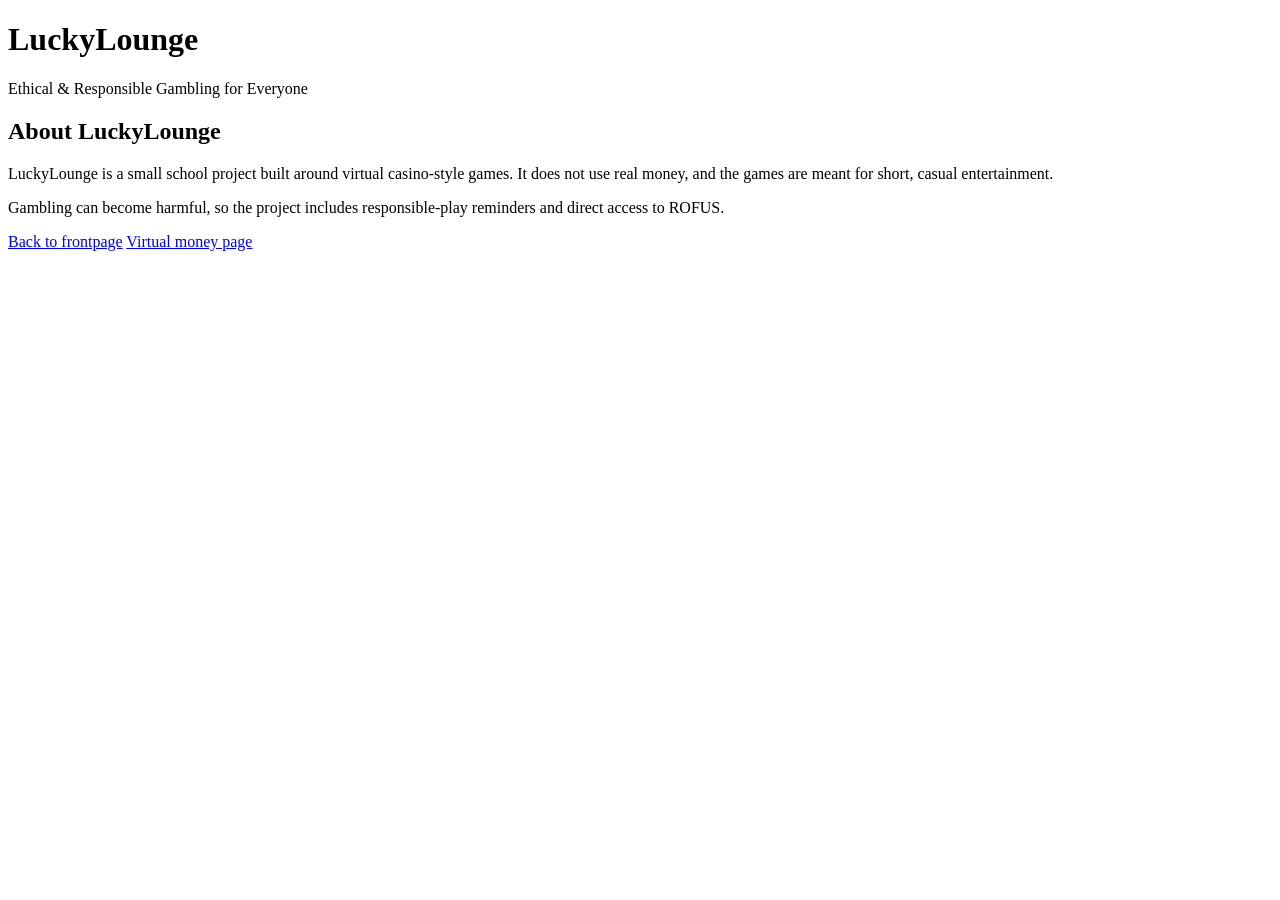
==== about.html @ 30599f70 "Add about.html for project information" ====
<!DOCTYPE html>
<html lang="en">
<head>
  <meta charset="UTF-8">
  <meta name="viewport" content="width=device-width, initial-scale=1.0">
  <title>LuckyLounge - About</title>
  <link rel="stylesheet" href="styles.css">
</head>
<body>
  <main id="app" class="auth-app">
    <header>
      <h1>LuckyLounge</h1>
      <p>Ethical &amp; Responsible Gambling for Everyone</p>
    </header>

    <section class="about-page">
      <h2>About LuckyLounge</h2>
      <p>
        LuckyLounge is a small school project built around virtual casino-style
        games. It does not use real money, and the games are meant for short,
        casual entertainment.
      </p>
      <p>
        Gambling can become harmful, so the project includes responsible-play
        reminders and direct access to ROFUS.
      </p>
      <a class="primary-link" href="index.html">Back to frontpage</a>
      <a class="primary-link secondary-link" href="wallet.html">Virtual money page</a>
    </section>
  </main>
</body>
</html>
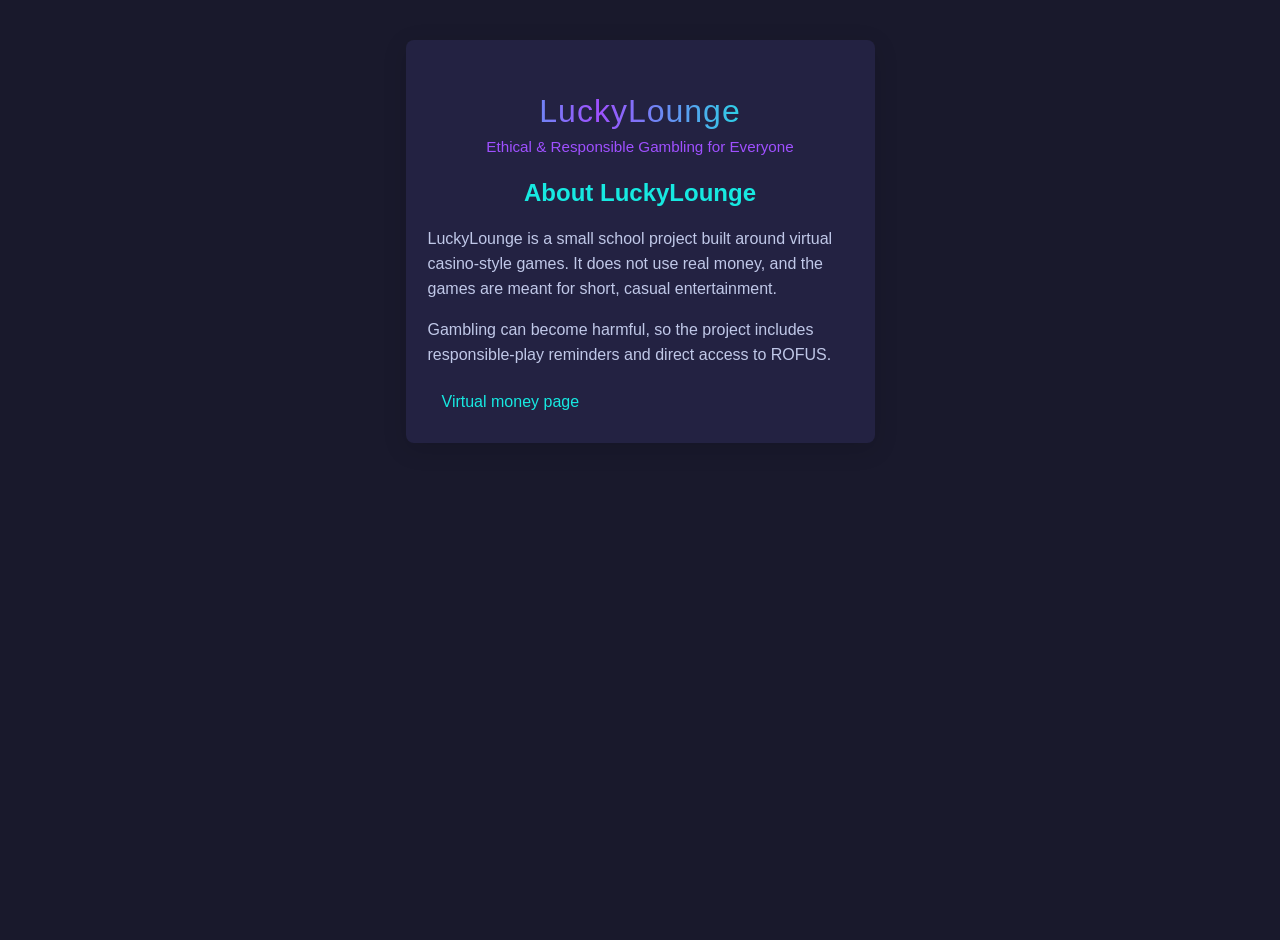
==== commit 78e20157: "Enhance about.html with header link and comments Updated the header to include a link back to the ho" ====
--- a/about.html
+++ b/about.html
@@ -1,6 +1,7 @@
 <!DOCTYPE html>
 <html lang="en">
 <head>
+  <!-- Basic metadata and the shared site stylesheet. -->
   <meta charset="UTF-8">
   <meta name="viewport" content="width=device-width, initial-scale=1.0">
   <title>LuckyLounge - About</title>
@@ -8,11 +9,13 @@
 </head>
 <body>
   <main id="app" class="auth-app">
+    <!-- Simple page header with a link back to the homepage. -->
     <header>
-      <h1>LuckyLounge</h1>
+      <h1><a href="index.html">LuckyLounge</a></h1>
       <p>Ethical &amp; Responsible Gambling for Everyone</p>
     </header>
 
+    <!-- Short project description and a link to the balance page. -->
     <section class="about-page">
       <h2>About LuckyLounge</h2>
       <p>
@@ -24,7 +27,6 @@
         Gambling can become harmful, so the project includes responsible-play
         reminders and direct access to ROFUS.
       </p>
-      <a class="primary-link" href="index.html">Back to frontpage</a>
       <a class="primary-link secondary-link" href="wallet.html">Virtual money page</a>
     </section>
   </main>
--- a/styles.css
+++ b/styles.css
@@ -0,0 +1,1031 @@
+body {
+  background: #19192c;
+  color: #e1eaff;
+  font-family: Segoe UI, Arial, sans-serif;
+  min-height: 100vh;
+  margin: 0;
+}
+
+main#app {
+  max-width: 980px;
+  margin: 40px auto;
+  padding: 32px 22px;
+  background: #232242;
+  border-radius: 8px;
+  box-shadow: 0 6px 24px #0002;
+}
+
+main#app.auth-app {
+  max-width: 425px;
+}
+
+h1 {
+  font-size: 2rem;
+  text-align: center;
+  background: linear-gradient(90deg, #17e9e1, #9f50ff, #17e9e1 80%);
+  background-clip: text;
+  -webkit-background-clip: text;
+  color: transparent;
+  -webkit-text-fill-color: transparent;
+  font-weight: 700;
+  margin-bottom: 8px;
+  letter-spacing: 1px;
+}
+
+h2,
+h4 {
+  text-align: center;
+  color: #17e9e1;
+}
+
+header p {
+  text-align: center;
+  color: #9f50ff;
+  margin: 0 0 24px 0;
+  font-size: 0.95em;
+}
+
+button {
+  margin: 8px 3px 15px 2px;
+  padding: 10px 20px;
+  font-size: 1em;
+  background: linear-gradient(90deg, #17e9e1, #9f50ff);
+  border: none;
+  border-radius: 8px;
+  color: #13121e;
+  font-weight: bold;
+  cursor: pointer;
+  box-shadow: 0 2px 8px #17e9e155;
+  transition: background .16s, color .16s, box-shadow .16s;
+}
+
+button:hover {
+  background: linear-gradient(90deg, #9f50ff, #17e9e1);
+}
+
+a {
+  color: #17e9e1;
+  text-decoration: none;
+  font-weight: 500;
+  transition: color .2s;
+}
+
+a:hover {
+  color: #9f50ff;
+  text-decoration: underline;
+}
+
+hr {
+  border: none;
+  border-top: 1px solid #2b2a4a;
+}
+
+.user-bar {
+  display: flex;
+  align-items: center;
+  justify-content: center;
+  gap: 10px;
+  margin: 14px auto 0 auto;
+  flex-wrap: wrap;
+}
+
+.account-pill {
+  display: flex;
+  align-items: center;
+  gap: 8px;
+  background: #1b1f3c;
+  border: 1px solid #3d4e7c;
+  border-radius: 8px;
+  color: #e1eaff;
+  min-height: 38px;
+  padding: 0 12px;
+}
+
+.account-label {
+  color: #9ca8c8;
+  font-size: 0.78em;
+  font-weight: 700;
+  letter-spacing: 0;
+  text-transform: uppercase;
+}
+
+.account-actions {
+  display: flex;
+  gap: 8px;
+  flex-wrap: wrap;
+  justify-content: center;
+}
+
+.account-link {
+  display: inline-flex;
+  align-items: center;
+  justify-content: center;
+  min-height: 38px;
+  padding: 0 14px;
+  background: transparent;
+  border: 1.5px solid #17e9e1;
+  border-radius: 8px;
+  color: #17e9e1;
+  font-size: 0.9em;
+  font-weight: 800;
+  text-decoration: none;
+}
+
+.account-link:hover {
+  background: #17e9e1;
+  color: #13121e;
+  text-decoration: none;
+}
+
+.account-link.logout-link {
+  border-color: #ff3c82;
+  color: #ff8bb4;
+}
+
+.account-link.logout-link:hover {
+  background: #ff3c82;
+  color: #fff;
+}
+
+#frontpage-section {
+  display: grid;
+  gap: 22px;
+}
+
+.intro-panel {
+  max-width: 680px;
+  margin: 0 auto;
+  text-align: center;
+}
+
+.intro-panel h2,
+.responsible-panel h2 {
+  margin: 4px 0 10px 0;
+}
+
+.intro-panel p,
+.responsible-panel p,
+.game-card p {
+  color: #c0c8e8;
+  line-height: 1.55;
+}
+
+.eyebrow {
+  color: #17e9e1;
+  font-size: 0.78em;
+  font-weight: 700;
+  letter-spacing: 0;
+  margin: 0;
+  text-transform: uppercase;
+}
+
+.game-preview-grid {
+  display: grid;
+  grid-template-columns: repeat(3, minmax(0, 1fr));
+  gap: 16px;
+}
+
+.game-card {
+  background: #1b1f3c;
+  border: 1px solid #3d4e7c;
+  border-radius: 8px;
+  padding: 16px;
+  display: grid;
+  gap: 10px;
+  min-height: 270px;
+}
+
+.game-card h3 {
+  color: #17e9e1;
+  margin: 0;
+}
+
+.game-card p {
+  margin: 0;
+}
+
+.game-card-art {
+  min-height: 90px;
+  border: 1px solid #3d4e7c;
+  border-radius: 8px;
+  background: #14172d;
+  display: flex;
+  align-items: center;
+  justify-content: center;
+}
+
+.slot-art {
+  gap: 6px;
+}
+
+.slot-art span {
+  width: 72px;
+  min-height: 48px;
+  border: 2px solid #17e9e1;
+  border-radius: 8px;
+  display: flex;
+  align-items: center;
+  justify-content: center;
+  color: #fff;
+  font-size: 2em;
+  text-align: center;
+  background: #2b215c;
+}
+
+.dice-art {
+  width: 88px;
+  min-height: 88px;
+  justify-self: center;
+  display: grid;
+  grid-template-columns: repeat(3, 1fr);
+  grid-template-rows: repeat(3, 1fr);
+  gap: 8px;
+  padding: 18px;
+}
+
+.dice-art span {
+  width: 10px;
+  height: 10px;
+  background: #17e9e1;
+  border-radius: 50%;
+  align-self: center;
+  justify-self: center;
+}
+
+.dice-art span:nth-child(1) { grid-area: 1 / 1; }
+.dice-art span:nth-child(2) { grid-area: 1 / 3; }
+.dice-art span:nth-child(3) { grid-area: 2 / 1; }
+.dice-art span:nth-child(4) { grid-area: 2 / 3; }
+.dice-art span:nth-child(5) { grid-area: 3 / 1; }
+.dice-art span:nth-child(6) { grid-area: 3 / 3; }
+
+.plinko-art {
+  flex-direction: column;
+  gap: 6px;
+}
+
+.preview-plinko-row {
+  display: flex;
+  justify-content: center;
+  gap: 8px;
+}
+
+.preview-plinko-row span {
+  width: 16px;
+  height: 16px;
+  border-radius: 50%;
+  background: #17e9e1;
+  box-shadow: 0 0 12px #17e9e155;
+}
+
+.preview-plinko-row strong {
+  min-width: 38px;
+  border: 1px solid #17e9e1;
+  border-radius: 8px;
+  color: #e1eaff;
+  font-size: 0.72em;
+  padding: 4px 2px;
+  text-align: center;
+}
+
+.preview-plinko-row strong:nth-child(2) {
+  border-color: #ff3c82;
+  color: #ff8bb4;
+}
+
+.game-choice-btn {
+  display: inline-block;
+  width: 100%;
+  align-self: end;
+  margin: 0;
+  padding: 10px 20px;
+  background: linear-gradient(90deg, #17e9e1, #9f50ff);
+  border-radius: 8px;
+  box-sizing: border-box;
+  color: #13121e;
+  font-weight: 800;
+  text-align: center;
+  text-decoration: none;
+  box-shadow: 0 2px 8px #17e9e155;
+}
+
+.game-choice-btn:hover {
+  color: #13121e;
+  text-decoration: none;
+  background: linear-gradient(90deg, #9f50ff, #17e9e1);
+}
+
+.responsible-panel {
+  display: grid;
+  grid-template-columns: 1fr 230px;
+  gap: 18px;
+  align-items: center;
+  padding: 18px;
+  border: 1.5px solid #17e9e1;
+  border-radius: 8px;
+  background: #122a29;
+}
+
+.rofus-card {
+  display: grid;
+  justify-items: center;
+  gap: 10px;
+  color: #13121e;
+  background: #e1eaff;
+  border-radius: 8px;
+  padding: 12px;
+  text-align: center;
+  font-weight: 800;
+}
+
+.rofus-card:hover {
+  color: #13121e;
+  text-decoration: none;
+}
+
+.rofus-card img {
+  max-width: 100%;
+  border-radius: 8px;
+}
+
+.frontpage-nav {
+  display: flex;
+  justify-content: center;
+  gap: 18px;
+  margin-top: 22px;
+  flex-wrap: wrap;
+}
+
+.game-app {
+  max-width: 820px;
+}
+
+.game-page-intro {
+  text-align: center;
+  max-width: 620px;
+  margin: 0 auto 18px auto;
+}
+
+.game-page-intro p {
+  color: #c0c8e8;
+  line-height: 1.55;
+}
+
+.back-link {
+  display: inline-block;
+  margin-bottom: 16px;
+}
+
+.responsible-mini {
+  background: #122a29;
+  border: 1.5px solid #17e9e1;
+  border-radius: 8px;
+  color: #c0c8e8;
+  margin: 0 0 22px 0;
+  padding: 14px 16px;
+  text-align: center;
+}
+
+.responsible-mini strong {
+  color: #17e9e1;
+}
+
+#dashboard-section {
+  margin-top: 24px;
+  display: grid;
+  grid-template-columns: 260px 1fr;
+  gap: 20px;
+  align-items: start;
+}
+
+.play-controls {
+  background: #1b1f3c;
+  border: 1px solid #3d4e7c;
+  border-radius: 8px;
+  padding: 16px;
+}
+
+.balance-row {
+  margin-bottom: 15px;
+}
+
+.bet-row {
+  display: flex;
+  align-items: center;
+  gap: 10px;
+  margin-bottom: 15px;
+}
+
+.bet-input,
+input[type="number"] {
+  width: 60px;
+  border-radius: 5px;
+  border: 1.3px solid #17e9e1;
+  background: #1b1f3c;
+  color: #e1eaff;
+  padding: 7px;
+  margin-left: 5px;
+  margin-right: 4px;
+}
+
+.max-btn {
+  padding: 7px 16px;
+  font-size: 0.9em;
+  background: transparent;
+  border: 2px solid #17e94f;
+  border-radius: 8px;
+  color: #17e94f;
+  font-weight: bold;
+  cursor: pointer;
+  box-shadow: 0 0 8px #17e94f44;
+  margin: 0;
+}
+
+.max-btn:hover {
+  background: #17e94f;
+  color: #13121e;
+  box-shadow: 0 0 16px #17e94f88;
+}
+
+.game-buttons {
+  display: flex;
+  gap: 7px;
+  justify-content: center;
+}
+
+#game-section {
+  margin: 0 auto 4px auto;
+  min-height: 155px;
+  width: 100%;
+}
+
+.empty-game-message {
+  color: #9ca8c8;
+  margin: 0;
+  text-align: center;
+}
+
+.game-result {
+  text-align: center;
+  min-height: 1.5em;
+}
+
+.reset-btn {
+  margin-top: 10px;
+}
+
+.responsible-link {
+  margin-top: 8px;
+  font-size: .97em;
+}
+
+.about-page p {
+  color: #c0c8e8;
+  line-height: 1.55;
+}
+
+.primary-link {
+  display: inline-block;
+  margin-top: 10px;
+}
+
+.secondary-link {
+  margin-left: 14px;
+}
+
+.wallet-page p {
+  color: #c0c8e8;
+  line-height: 1.55;
+}
+
+.wallet-balance-box {
+  background: #1b1f3c;
+  border: 1.5px solid #17e9e1;
+  border-radius: 8px;
+  display: grid;
+  gap: 8px;
+  margin: 18px 0;
+  padding: 16px;
+  text-align: center;
+}
+
+.wallet-balance-box span {
+  color: #c0c8e8;
+}
+
+.wallet-balance-box strong {
+  color: #17e9e1;
+  font-size: 1.8em;
+}
+
+.quiet-btn {
+  width: 100%;
+  margin: 10px 0 0 0;
+  background: transparent;
+  border: 1.5px solid #9f50ff;
+  color: #e1eaff;
+  box-shadow: none;
+}
+
+.quiet-btn:hover {
+  background: #2b215c;
+}
+
+.slot-reels {
+  display: flex;
+  justify-content: center;
+  gap: 17px;
+  margin: 17px 0 10px 0;
+  min-height: 70px;
+}
+
+.slot-reel {
+  width: 86px;
+  min-height: 69px;
+  background: linear-gradient(135deg, #2b215c 80%, #9f50ff1c);
+  border-radius: 8px;
+  color: #fff;
+  font-size: 2.6em;
+  display: flex;
+  align-items: center;
+  justify-content: center;
+  text-align: center;
+  box-shadow: 0 2px 18px rgba(23, 233, 225, .12);
+  border: 2.5px solid #17e9e1;
+  transition: box-shadow .2s, border-color .2s;
+}
+
+.slot-reel.jackpot {
+  box-shadow: 0 0 32px #17e9e1, 0 0 18px #fffa57;
+  border-color: #fffa57;
+}
+
+.slot-anim {
+  animation: slotspin 0.21s linear 1;
+}
+
+@keyframes slotspin {
+  0% { transform: scaleY(1); }
+  35% { transform: scaleY(0.5); }
+  65% { transform: scaleY(1.4); }
+  100% { transform: scaleY(1); }
+}
+
+.dice-face {
+  display: flex;
+  align-items: center;
+  justify-content: center;
+  margin: 10px auto 5px auto;
+}
+
+.dice-svg {
+  width: 62px;
+  height: 62px;
+  margin: 0 auto;
+  border-radius: 12px;
+  box-shadow: 0 2px 18px #17e9e117;
+  background: linear-gradient(135deg, #232242, #1b1f3c 85%);
+}
+
+.dice-svg .dot {
+  fill: #17e9e1;
+}
+
+.dice-svg.jackpot {
+  box-shadow: 0 0 32px #17e9e1, 0 0 20px #9f50ff;
+}
+
+.plinko-board-row {
+  display: flex;
+  justify-content: center;
+  gap: 10px;
+  margin-bottom: 10px;
+}
+
+.plinko-cell {
+  width: 44px;
+  height: 32px;
+  background: #3d2e72;
+  border-radius: 8px;
+  display: flex;
+  align-items: center;
+  justify-content: center;
+  font-size: 1.05em;
+  box-shadow: 0 1px 7px #9f50ff19;
+  transition: background .2s;
+}
+
+.plinko-ball {
+  background: linear-gradient(135deg, #17e9e1, #9f50ff);
+  color: #232242;
+  font-weight: bold;
+  box-shadow: 0 2px 13px #17e9e176;
+  z-index: 2;
+}
+
+.plinko-prize-row {
+  display: flex;
+  gap: 10px;
+  font-size: 0.95em;
+  justify-content: center;
+  margin-top: 12px;
+  flex-wrap: nowrap;
+}
+
+.plinko-prize-cell {
+  width: 44px;
+  box-sizing: border-box;
+  text-align: center;
+  color: #fff;
+  font-weight: bold;
+  background: linear-gradient(90deg, #413193, #232242);
+  border-radius: 8px;
+  border: 2px solid #17e9e1;
+  margin-bottom: 6px;
+  padding: 6px 3px;
+  transition: border-color .2s;
+}
+
+.plinko-alignment-note {
+  color: #9ca8c8;
+  font-size: 0.86em;
+  margin-top: 10px;
+  text-align: center;
+}
+
+.plinko-prize-cell.jackpot {
+  background: linear-gradient(90deg, #fffa57, #17e9e1);
+  color: #232242;
+  border-color: #fffa57;
+}
+
+.plinko-prize-cell.losing-slot {
+  background: #2a1220;
+  color: #ff8bb4;
+  border-color: #ff3c82;
+}
+
+.tab-row {
+  display: flex;
+  gap: 0;
+  margin-bottom: 24px;
+  border-radius: 8px;
+  overflow: hidden;
+  border: 1.5px solid #17e9e1;
+}
+
+.tab-btn {
+  flex: 1;
+  padding: 10px 0;
+  font-size: 1em;
+  font-weight: bold;
+  cursor: pointer;
+  border: none;
+  background: #1b1f3c;
+  color: #e1eaff;
+  border-radius: 0;
+  margin: 0;
+  box-shadow: none;
+}
+
+.tab-btn.active {
+  background: linear-gradient(90deg, #17e9e1, #9f50ff);
+  color: #13121e;
+}
+
+.tab-btn:hover:not(.active) {
+  background: #2b215c;
+}
+
+.form-group {
+  display: flex;
+  flex-direction: column;
+  margin-bottom: 16px;
+}
+
+.form-group label {
+  font-size: 0.88em;
+  color: #17e9e1;
+  margin-bottom: 5px;
+  font-weight: 600;
+  letter-spacing: 0.5px;
+}
+
+.form-group input {
+  border-radius: 8px;
+  border: 1.5px solid #17e9e1;
+  background: #1b1f3c;
+  color: #e1eaff;
+  padding: 10px 12px;
+  font-size: 1em;
+  outline: none;
+  transition: border-color .18s, box-shadow .18s;
+  box-sizing: border-box;
+  width: 100%;
+}
+
+.form-group input:focus {
+  border-color: #9f50ff;
+  box-shadow: 0 0 0 3px #9f50ff28;
+}
+
+.submit-btn {
+  width: 100%;
+  margin: 8px 0 0 0;
+  padding: 12px 0;
+  font-size: 1.05em;
+  background: linear-gradient(90deg, #17e9e1, #9f50ff);
+  border: none;
+  border-radius: 8px;
+  color: #13121e;
+  font-weight: bold;
+  cursor: pointer;
+  box-shadow: 0 2px 8px #17e9e155;
+  letter-spacing: 0.5px;
+}
+
+.submit-btn:hover {
+  background: linear-gradient(90deg, #9f50ff, #17e9e1);
+}
+
+.forgot-link {
+  display: block;
+  text-align: right;
+  margin-top: 6px;
+  font-size: 0.85em;
+  color: #17e9e1;
+  text-decoration: none;
+  font-weight: 500;
+}
+
+.forgot-link:hover {
+  color: #9f50ff;
+  text-decoration: underline;
+}
+
+.divider {
+  margin: 20px 0;
+}
+
+.status-msg {
+  min-height: 1.4em;
+  text-align: center;
+  font-size: 0.95em;
+  margin-top: 10px;
+  border-radius: 7px;
+  padding: 6px 10px;
+  display: none;
+}
+
+.status-msg.error {
+  display: block;
+  background: #2a1220;
+  color: #ff3c82;
+  border: 1px solid #ff3c8244;
+}
+
+.status-msg.success {
+  display: block;
+  background: #122a29;
+  color: #17e9e1;
+  border: 1px solid #17e9e144;
+}
+
+.password-wrapper {
+  position: relative;
+}
+
+.password-wrapper input {
+  padding-right: 58px;
+}
+
+.toggle-pw {
+  position: absolute;
+  right: 10px;
+  top: 50%;
+  transform: translateY(-50%);
+  background: none;
+  border: none;
+  color: #9f50ff;
+  cursor: pointer;
+  font-size: 0.82em;
+  padding: 0;
+  margin: 0;
+  box-shadow: none;
+  line-height: 1;
+}
+
+.toggle-pw:hover {
+  color: #17e9e1;
+  background: none;
+}
+
+.terms-row {
+  display: flex;
+  align-items: center;
+  gap: 8px;
+  margin-bottom: 4px;
+  font-size: 0.87em;
+  color: #9ca8c8;
+}
+
+.terms-row input[type="checkbox"] {
+  accent-color: #17e9e1;
+  width: 15px;
+  height: 15px;
+  cursor: pointer;
+}
+
+.terms-link {
+  color: #17e9e1;
+  font-size: 0.87em;
+  white-space: nowrap;
+}
+
+.responsible-note {
+  margin-top: 14px;
+  font-size: .87em;
+  text-align: center;
+  color: #7a7a9a;
+  display: flex;
+  align-items: center;
+  justify-content: center;
+  gap: 10px;
+  flex-wrap: wrap;
+}
+
+.responsible-note a {
+  color: #17e9e1;
+}
+
+.rofus-logo {
+  height: 36px;
+  width: auto;
+  border-radius: 5px;
+  vertical-align: middle;
+  opacity: 0.85;
+  transition: opacity .2s;
+}
+
+.rofus-logo:hover {
+  opacity: 1;
+}
+
+.modal-overlay {
+  display: none;
+  position: fixed;
+  inset: 0;
+  background: #00000088;
+  z-index: 100;
+  justify-content: center;
+  align-items: center;
+}
+
+.modal-overlay.open {
+  display: flex;
+}
+
+.modal-box {
+  background: #232242;
+  border: 1.5px solid #17e9e1;
+  border-radius: 8px;
+  max-width: 480px;
+  width: 92vw;
+  max-height: 80vh;
+  overflow-y: auto;
+  padding: 28px 24px 20px 24px;
+  box-shadow: 0 8px 40px #0006;
+  position: relative;
+  animation: fadeIn .2s ease;
+}
+
+.modal-box h2 {
+  text-align: center;
+  color: #17e9e1;
+  margin-top: 0;
+  font-size: 1.3em;
+  margin-bottom: 16px;
+}
+
+.modal-box h3 {
+  color: #9f50ff;
+  font-size: 1em;
+  margin: 18px 0 5px 0;
+}
+
+.modal-box p {
+  color: #c0c8e8;
+  font-size: 0.88em;
+  line-height: 1.6;
+  margin: 0 0 8px 0;
+}
+
+.modal-close {
+  position: absolute;
+  top: 14px;
+  right: 16px;
+  background: none;
+  border: none;
+  color: #9f50ff;
+  font-size: 0.9em;
+  cursor: pointer;
+  margin: 0;
+  padding: 0;
+  box-shadow: none;
+  line-height: 1;
+}
+
+.modal-close:hover {
+  color: #ff3c82;
+  background: none;
+}
+
+.modal-accept-btn {
+  width: 100%;
+  margin: 18px 0 0 0;
+  padding: 11px 0;
+  font-size: 1em;
+  background: linear-gradient(90deg, #17e9e1, #9f50ff);
+  border: none;
+  border-radius: 8px;
+  color: #13121e;
+  font-weight: bold;
+  cursor: pointer;
+  box-shadow: 0 2px 8px #17e9e155;
+}
+
+.modal-accept-btn:hover {
+  background: linear-gradient(90deg, #9f50ff, #17e9e1);
+}
+
+.panel {
+  animation: fadeIn .22s ease;
+}
+
+.is-hidden {
+  display: none;
+}
+
+::-webkit-scrollbar {
+  width: 8px;
+  background: #232242;
+}
+
+::-webkit-scrollbar-thumb {
+  background: #9f50ff;
+  border-radius: 8px;
+}
+
+@keyframes fadeIn {
+  from {
+    opacity: 0;
+    transform: translateY(8px);
+  }
+
+  to {
+    opacity: 1;
+    transform: translateY(0);
+  }
+}
+
+@media (max-width: 820px) {
+  main#app {
+    margin: 18px 12px;
+  }
+
+  .game-preview-grid,
+  .responsible-panel,
+  #dashboard-section {
+    grid-template-columns: 1fr;
+  }
+
+  .game-card {
+    min-height: auto;
+  }
+
+  .bet-row {
+    flex-wrap: wrap;
+  }
+
+  .plinko-board-row {
+    gap: 4px;
+    margin-bottom: 8px;
+  }
+
+  .plinko-cell {
+    width: 30px;
+    height: 24px;
+    font-size: 0.9em;
+  }
+
+  .plinko-prize-row {
+    gap: 4px;
+    font-size: 0.68em;
+  }
+
+  .plinko-prize-cell {
+    width: 30px;
+    padding: 6px 1px;
+  }
+}
+
